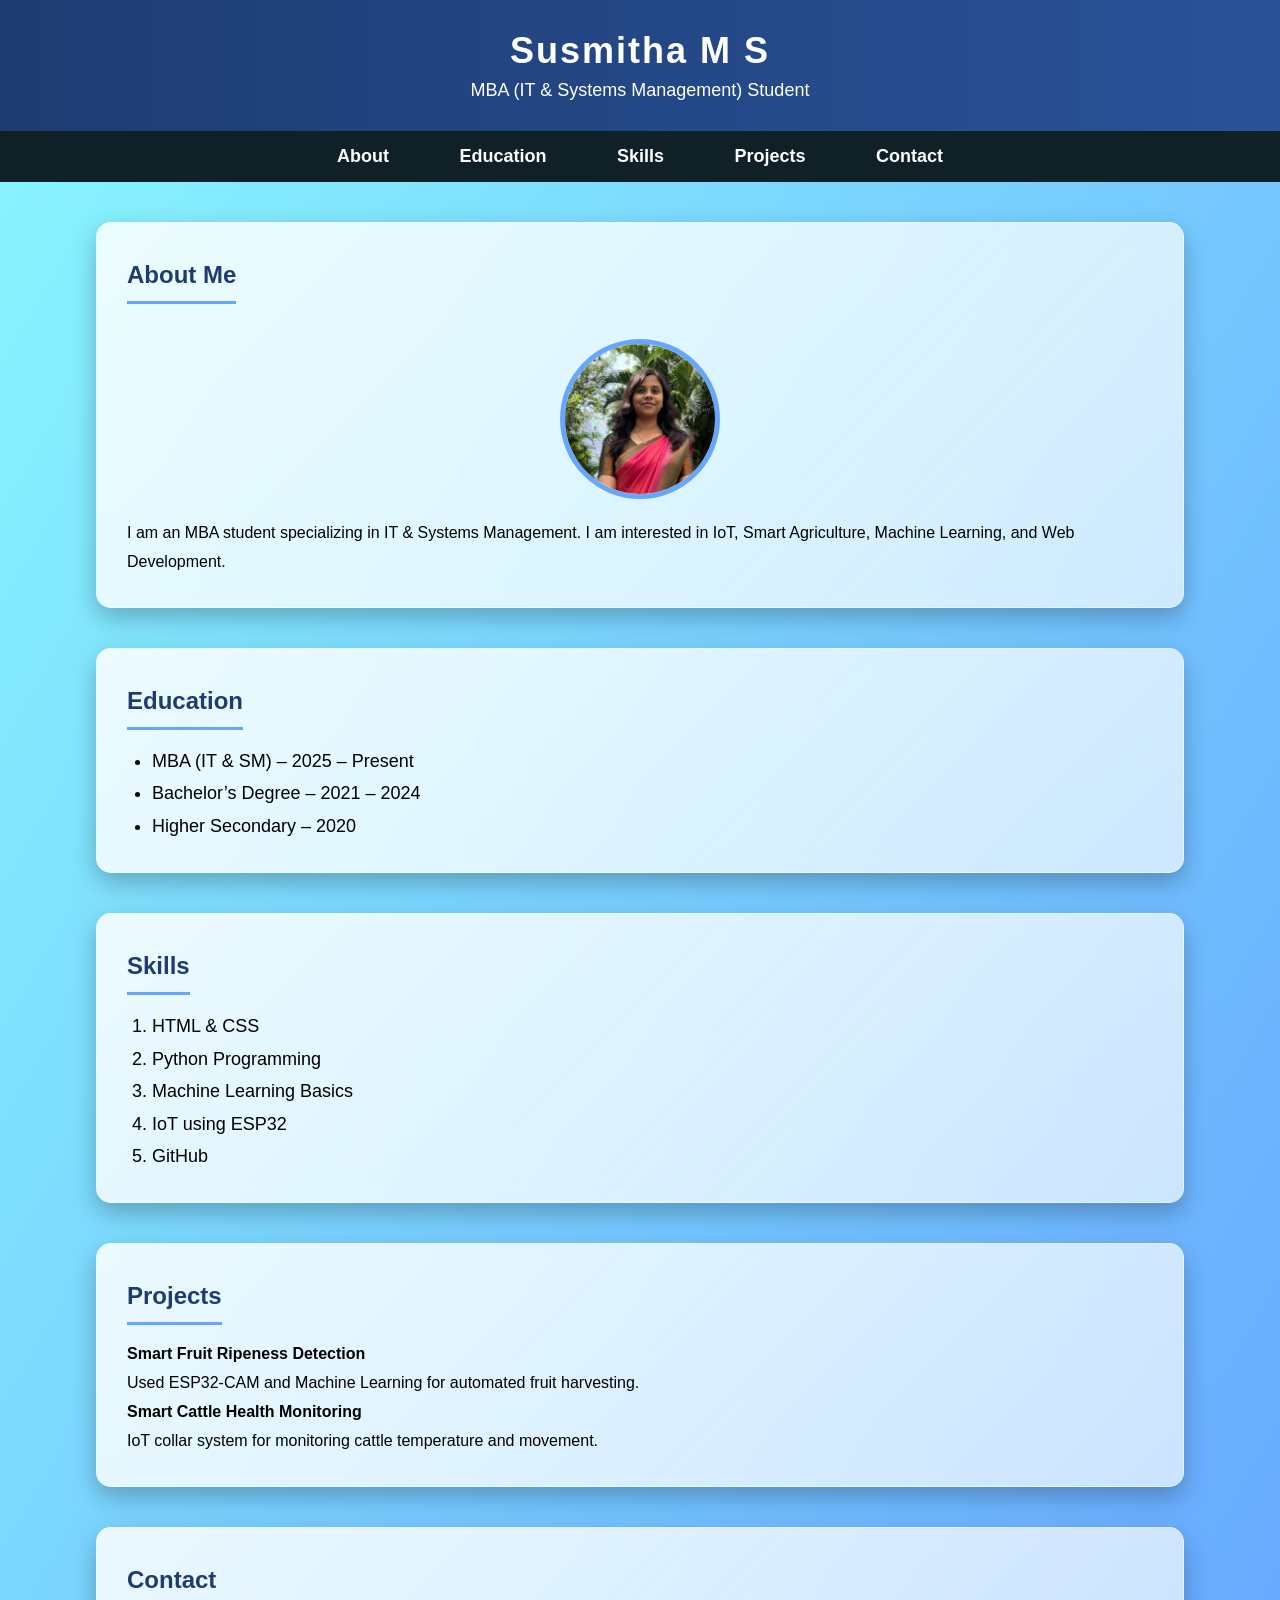
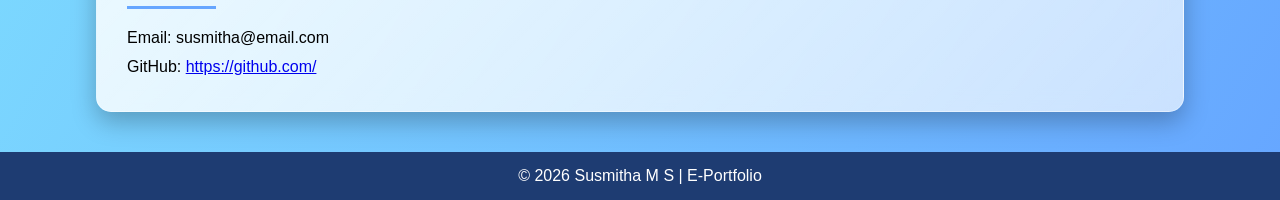
==== index.html @ c31fc2e2 "Add files via upload PROTFOLIO UPLOAD" ====
<!DOCTYPE html>
<html lang="en">
<head>
    <meta charset="UTF-8">
    <title>Susmitha M S - E Portfolio</title>
    <link rel="stylesheet" href="style.css">
</head>
<body>

    <header>
        <h1>Susmitha M S</h1>
        <p>MBA (IT & Systems Management) Student</p>
    </header>

   <nav>
  <a href="about.html">About</a>
  <a href="education.html">Education</a>
  <a href="skills.html">Skills</a>
  <a href="projects.html">Projects</a>
  <a href="contact.html">Contact</a>
</nav>

    <section id="about">
        <h2>About Me</h2>
        <img src="profile.jpg" alt="Profile Photo">
        <p>
            I am an MBA student specializing in IT & Systems Management. 
            I am interested in IoT, Smart Agriculture, Machine Learning, and Web Development.
        </p>
    </section>

    <section id="education">
        <h2>Education</h2>
        <ul>
            <li>MBA (IT & SM) – 2025 – Present</li>
            <li>Bachelor’s Degree – 2021 – 2024</li>
            <li>Higher Secondary – 2020</li>
        </ul>
    </section>

    <section id="skills">
        <h2>Skills</h2>
        <ol>
            <li>HTML & CSS</li>
            <li>Python Programming</li>
            <li>Machine Learning Basics</li>
            <li>IoT using ESP32</li>
            <li>GitHub</li>
        </ol>
    </section>

    <section id="projects">
        <h2>Projects</h2>
        <p><strong>Smart Fruit Ripeness Detection</strong></p>
        <p>Used ESP32-CAM and Machine Learning for automated fruit harvesting.</p>

        <p><strong>Smart Cattle Health Monitoring</strong></p>
        <p>IoT collar system for monitoring cattle temperature and movement.</p>
    </section>

    <section id="contact">
        <h2>Contact</h2>
        <p>Email: susmitha@email.com</p>
        <p>GitHub: <a href="https://github.com/">https://github.com/</a></p>
    </section>

    <footer>
        <p>© 2026 Susmitha M S | E-Portfolio</p>
    </footer>

</body>
</html>
---- style.css ----
/* Reset */
*{margin:0;padding:0;box-sizing:border-box}

/* Background */
body{
  font-family:'Segoe UI',Tahoma,Verdana,sans-serif;
  background:linear-gradient(120deg,#89f7fe,#66a6ff);
  min-height:100vh;
}

/* Header */
header{
  background:linear-gradient(to right,#1e3c72,#2a5298);
  color:#fff;text-align:center;
  padding:30px 10px;
  box-shadow:0 4px 10px rgba(0,0,0,.2);
}
header h1{font-size:36px;letter-spacing:2px}
header p{font-size:18px;margin-top:8px}

/* Navigation */
nav{
  background:#0f2027;
  text-align:center;
  padding:15px;
  position:sticky;top:0;
}
nav a{
  color:#fff;text-decoration:none;
  margin:15px;font-size:18px;
  font-weight:700;padding:8px 18px;
  border-radius:25px;transition:.3s;
}
nav a:hover{background:#66a6ff;color:#000}

/* Glass Card Section */
section{
  width:85%;
  margin:40px auto;
  padding:30px;
  border-radius:15px;

  background:linear-gradient(135deg,rgba(255,255,255,0.85),rgba(255,255,255,0.65));
  backdrop-filter:blur(10px);

  border:1px solid rgba(255,255,255,0.4);
  box-shadow:0 10px 25px rgba(0,0,0,0.25);

  line-height:1.8;
  animation:fadeIn 1s ease-in;
}

section h2{
  color:#1e3c72;margin-bottom:15px;
  border-bottom:3px solid #66a6ff;
  display:inline-block;padding-bottom:5px;
}

/* Image */
img{
  display:block;margin:20px auto;
  width:160px;height:160px;
  border-radius:50%;
  border:5px solid #66a6ff;
}

/* Lists */
ul,ol{margin-left:25px;font-size:18px}

/* Footer */
footer{
  text-align:center;padding:15px;
  background:#1e3c72;color:#fff;
  margin-top:30px;
}

/* Animation */
@keyframes fadeIn{
  from{opacity:0;transform:translateY(20px)}
  to{opacity:1;transform:translateY(0)}
}

/* Responsive */
@media(max-width:768px){
  nav a{display:block;margin:10px 0}
  section{width:95%}
}
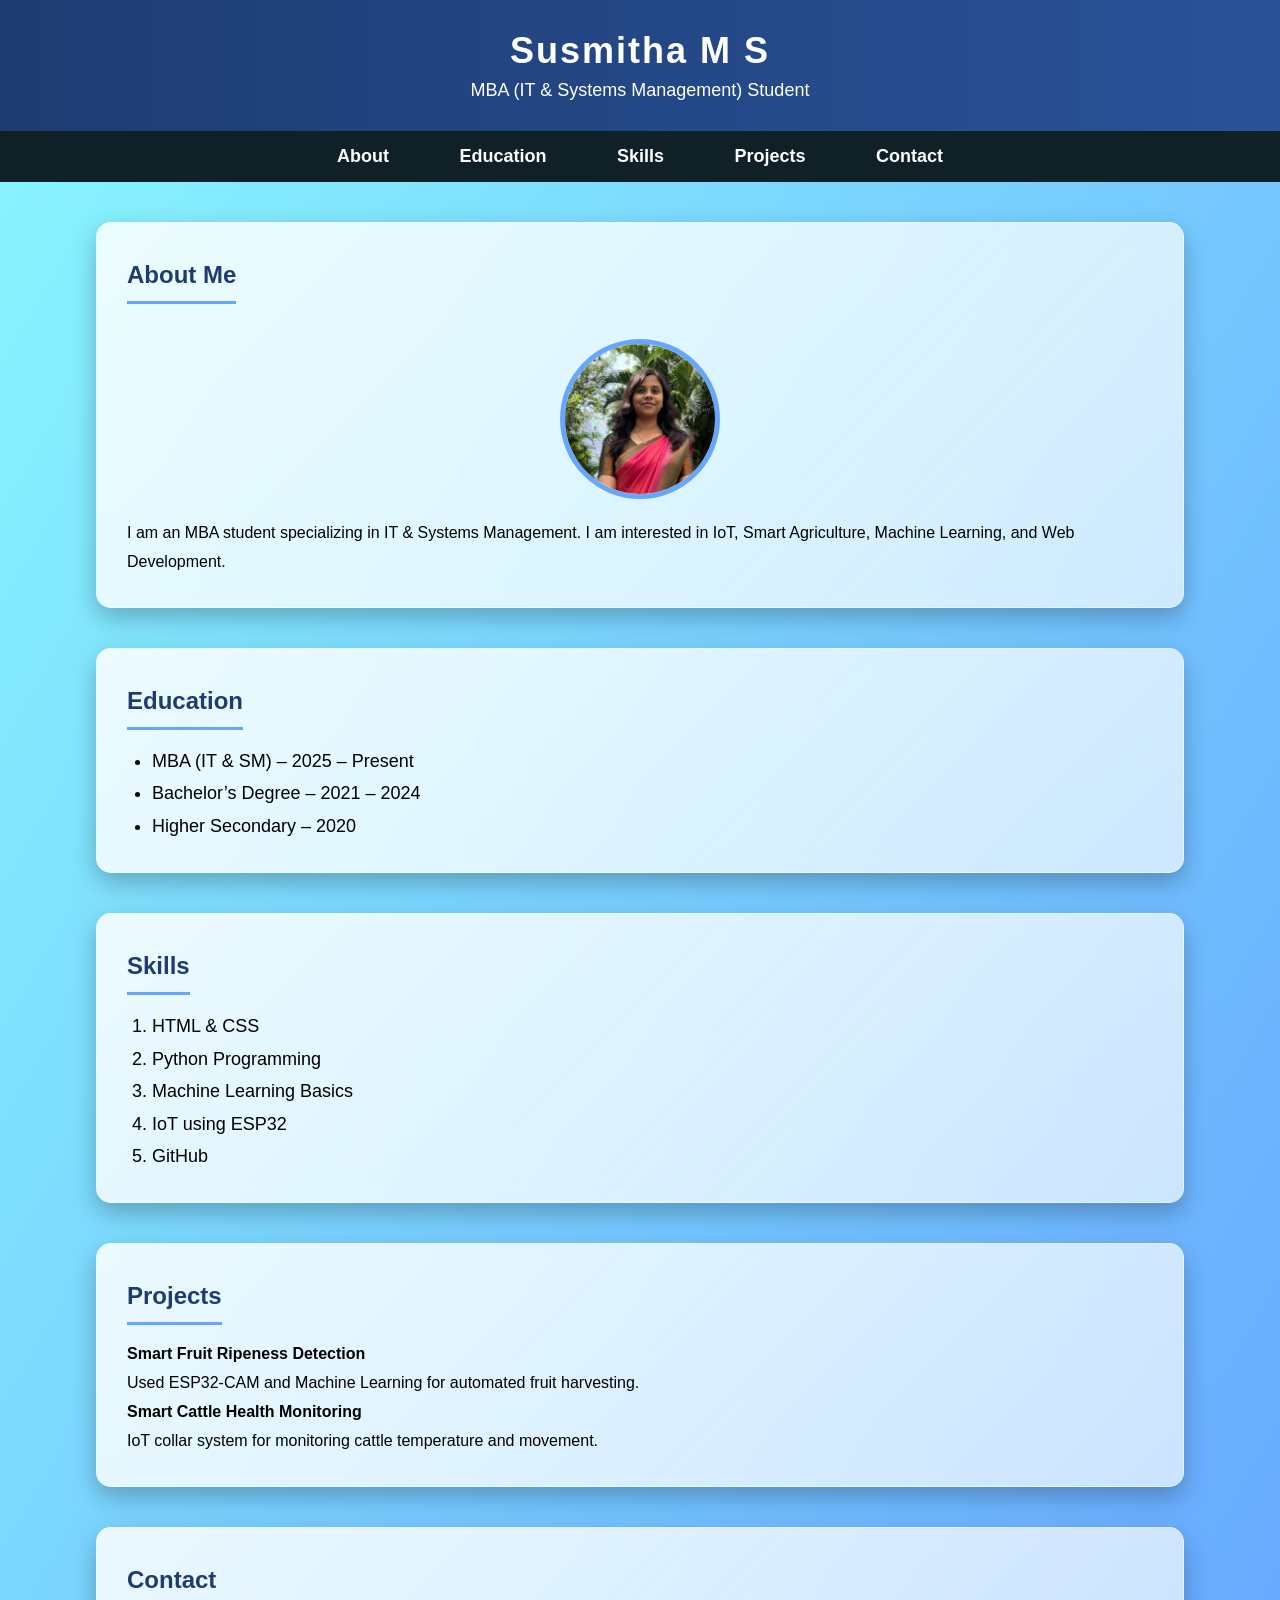
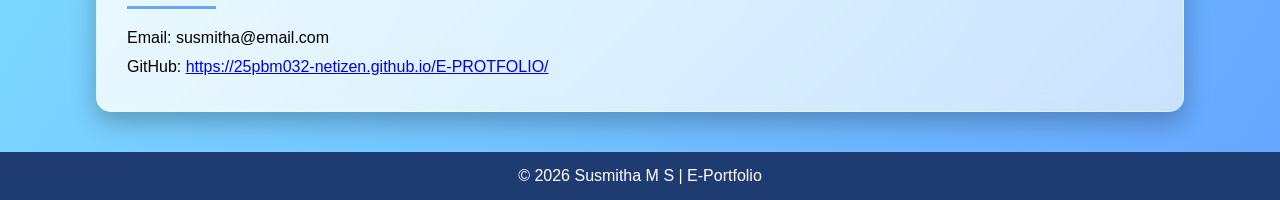
==== commit 65a7e83a: "Add files via upload" ====
--- a/index.html
+++ b/index.html
@@ -61,7 +61,7 @@
     <section id="contact">
         <h2>Contact</h2>
         <p>Email: susmitha@email.com</p>
-        <p>GitHub: <a href="https://github.com/">https://github.com/</a></p>
+        <p>GitHub: <a href="https://25pbm032-netizen.github.io/E-PROTFOLIO/">https://25pbm032-netizen.github.io/E-PROTFOLIO/</a></p>
     </section>
 
     <footer>
